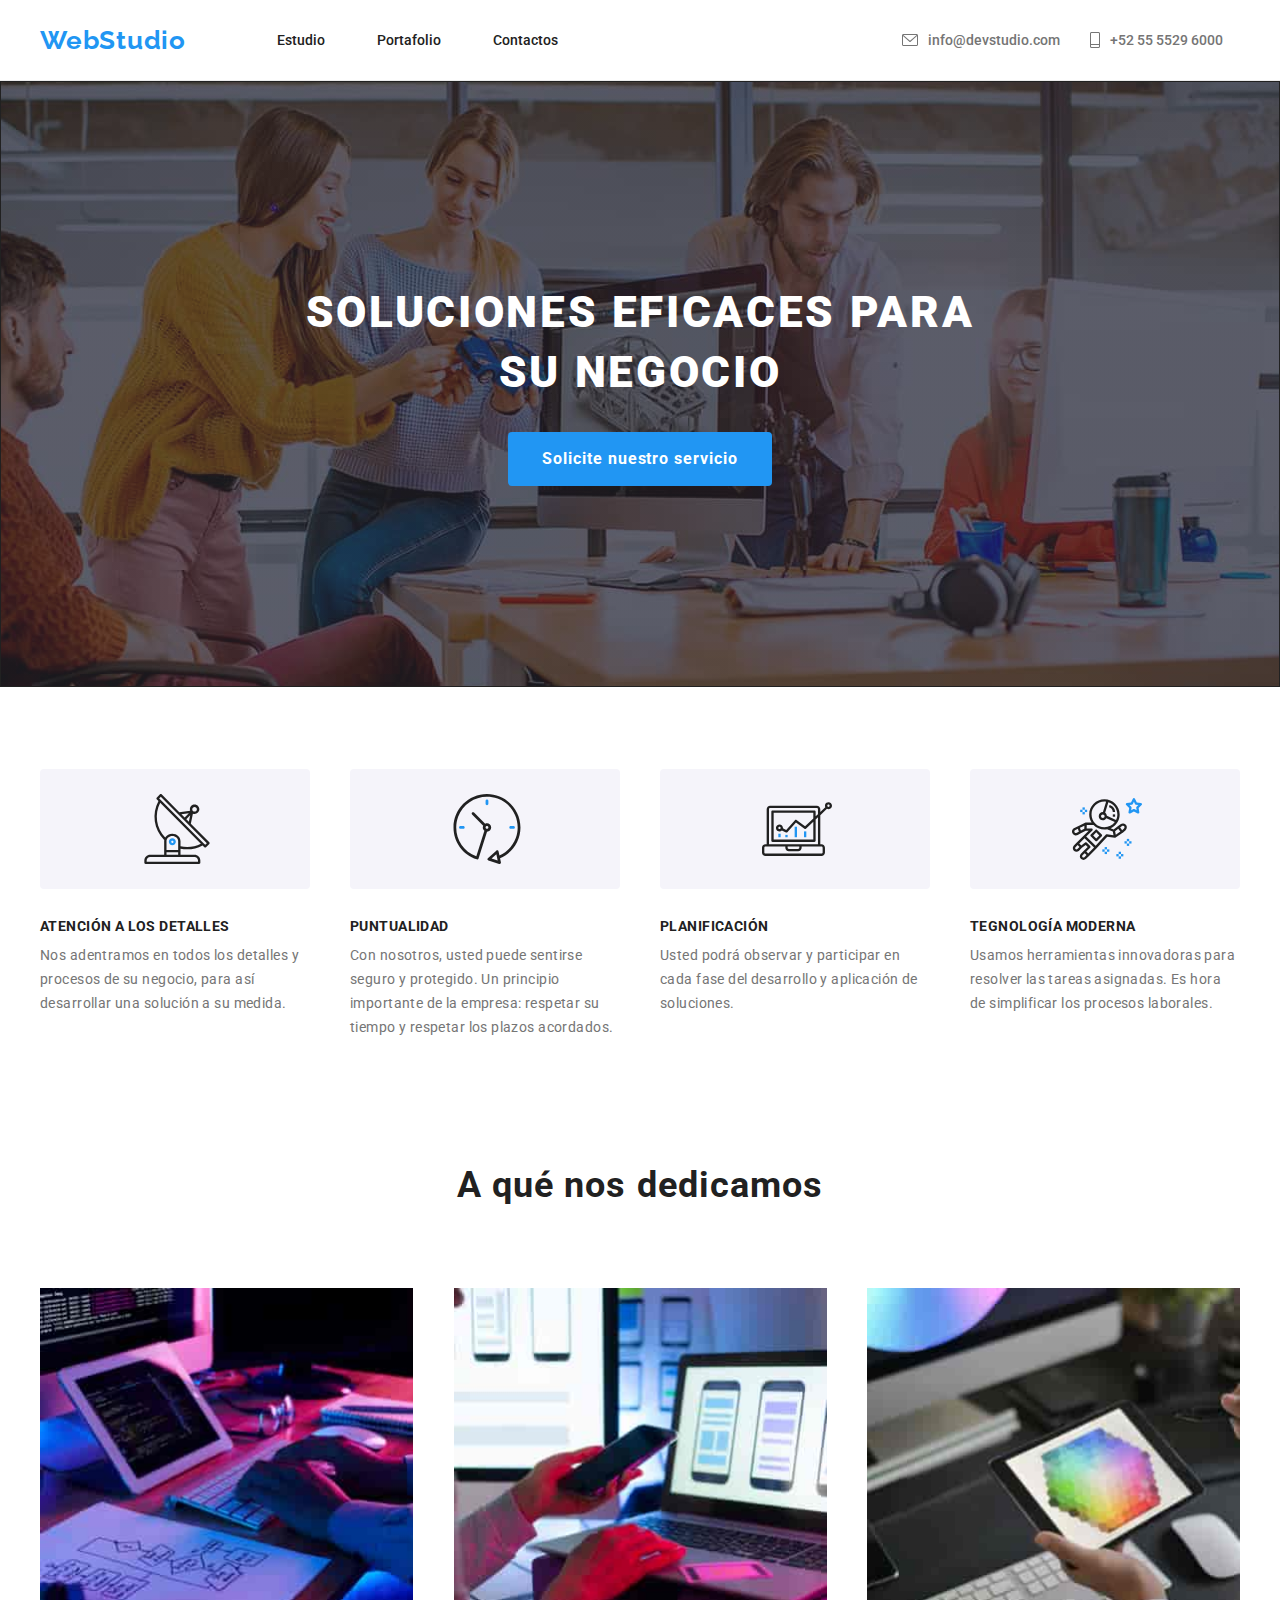
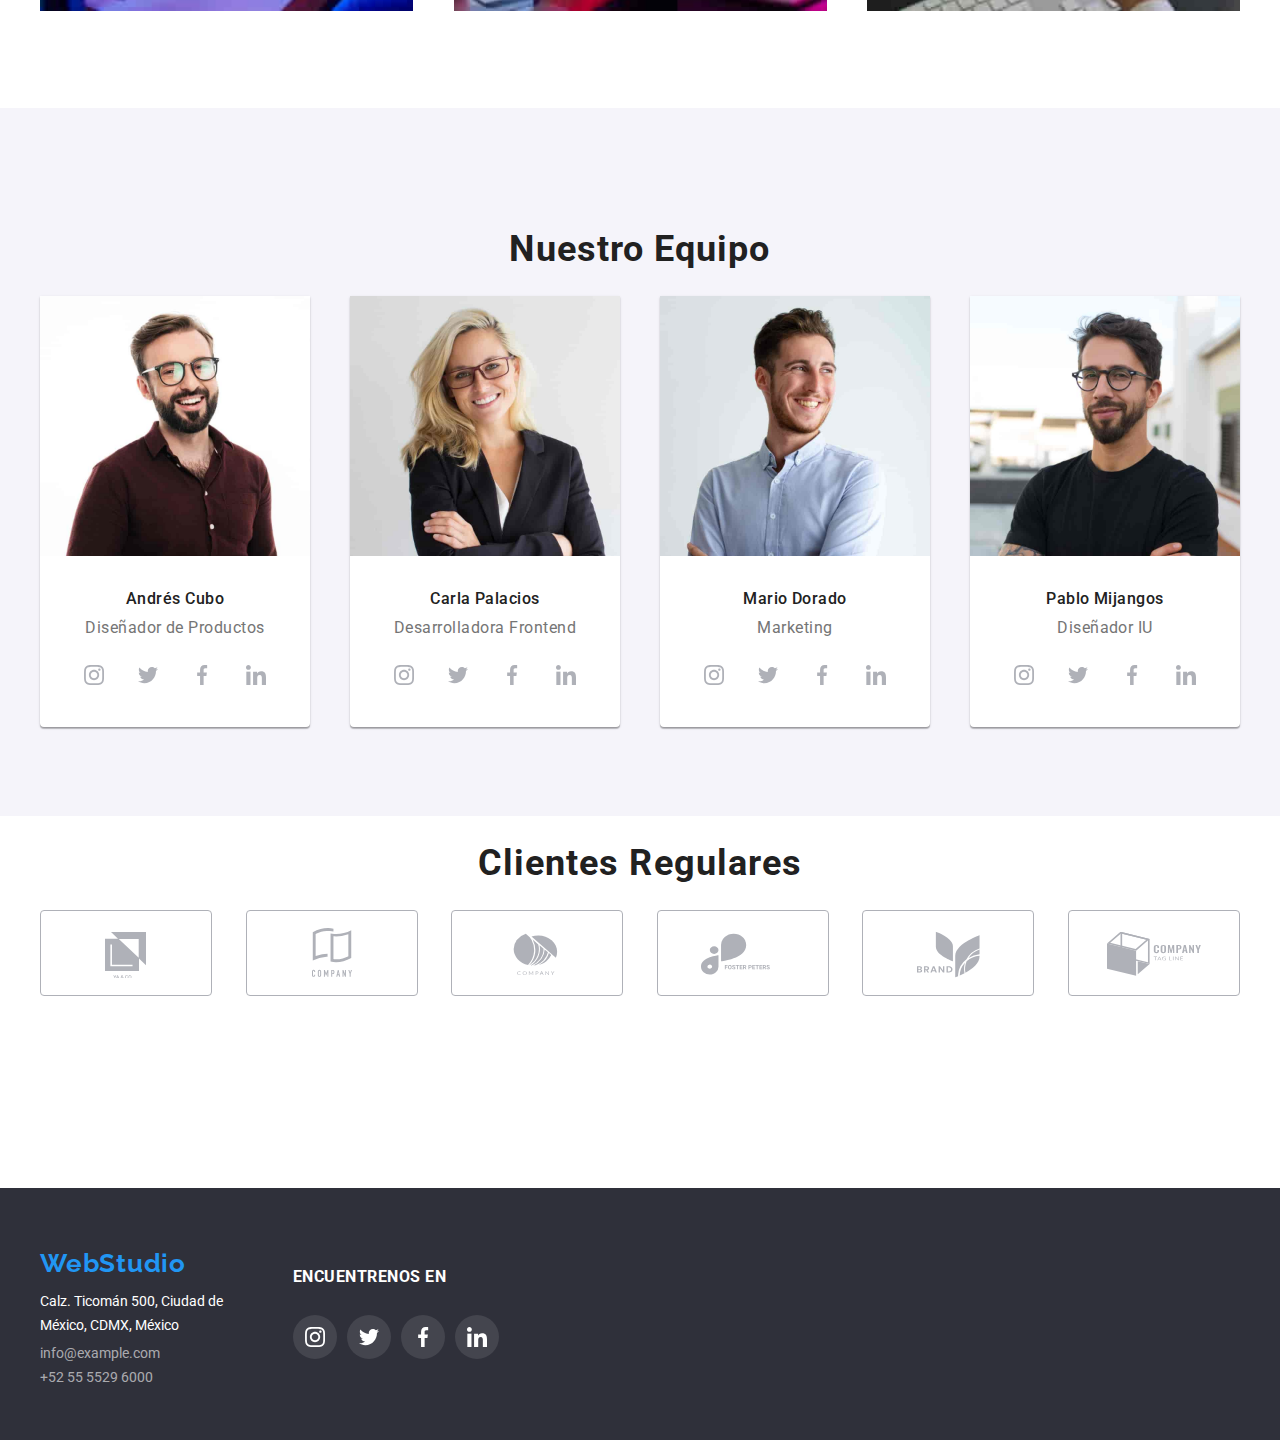
==== index.html @ 4417fdac "Homework 4 copied" ====
<!DOCTYPE html>
<html lang="en">
  <head>
    <meta charset="UTF-8" />
    <meta http-equiv="X-UA-Compatible" content="IE=edge" />
    <meta name="viewport" content="width=device-width, initial-scale=1.0" />
    <title>WebStudio</title>
    <link rel="stylesheet" href="css/modern-normalize.css" />
    <link rel="stylesheet" href="css/styles.css" />
    <link rel="preconnect" href="https://fonts.googleapis.com" />
    <link rel="preconnect" href="https://fonts.gstatic.com" crossorigin />
    <link
      href="https://fonts.googleapis.com/css2?family=Raleway:wght@700&family=Roboto:wght@100;400;500;700;900&display=swap"
      rel="stylesheet"
    />
  </head>
  <body>
    <header>
      <section class="header-menu container">
        <a class="logo top" href="index.html">WebStudio</a>
        <nav>
          <ul class="header-links">
            <li class="header-element">
              <a class="header-link" href="#estudio">Estudio</a>
            </li>
            <li class="header-element">
              <a class="header-link" href="portfolio.html">Portafolio</a>
            </li>
            <li class="header-element">
              <a class="header-link" href="#contacto">Contactos</a>
            </li>
          </ul>
        </nav>
        <ul class="contact-information">
          <li class="header-contact">
            <a class="link-contact" href="mailto:info@devstudio.com"
              ><svg
                xmlns="http://www.w3.org/2000/svg"
                width="16"
                height="12"
                fill="none"
              >
                <path
                  fill="#757575"
                  d="M14.5 0h-13C.67 0 0 .67 0 1.5v9c0 .83.67 1.5 1.5 1.5h13c.83 0 1.5-.67 1.5-1.5v-9c0-.83-.67-1.5-1.5-1.5Zm0 1a.5.5 0 0 1 .2.04L8 6.84l-6.7-5.8A.5.5 0 0 1 1.5 1h13Zm0 10h-13a.5.5 0 0 1-.5-.5V2.1l6.67 5.78a.5.5 0 0 0 .66 0L15 2.1v8.4a.5.5 0 0 1-.5.5Z"
                />
              </svg>
              info@devstudio.com</a
            >
          </li>
          <li class="header-contact">
            <a class="link-contact" href="tel:+525555296000">
              <svg
                width="10"
                height="16"
                viewBox="0 0 10 16"
                fill="none"
                xmlns="http://www.w3.org/2000/svg"
              >
                <path
                  d="M8.5 0H1.5C0.672848 0 0 0.672848 0 1.5V14.5C0 15.3272 0.672848 16 1.5 16H8.5C9.32715 16 10 15.3272 10 14.5V1.5C10 0.672848 9.32715 0 8.5 0ZM1.5 1H8.5C8.77588 1 9 1.22412 9 1.5V12H1V1.5C1 1.22412 1.22412 1 1.5 1ZM8.5 15H1.5C1.22412 15 1 14.7759 1 14.5V13H9V14.5C9 14.7759 8.77588 15 8.5 15Z"
                  fill="#757575"
                />
              </svg>
              +52 55 5529 6000
            </a>
          </li>
        </ul>
      </section>
    </header>

    <main>
      <section class="title" id="estudio">
        <h1 class="title-text">SOLUCIONES EFICACES PARA SU NEGOCIO</h1>
        <button type="button" class="title-button">
          Solicite nuestro servicio
        </button>
      </section>
      <section class="container">
        <section class="attribute-table">
          <ul>
            <li class="table-icon">
              <svg>
                <use href="./images/icons/icons.svg#antenna"></use>
              </svg>
            </li>
            <li class="attribute">ATENCIÓN A LOS DETALLES</li>
            <li class="description">
              Nos adentramos en todos los detalles y procesos de su negocio,
              para así desarrollar una solución a su medida.
            </li>
          </ul>
          <ul>
            <li class="table-icon">
              <svg>
                <use href="./images/icons/icons.svg#clock"></use>
              </svg>
            </li>
            <li class="attribute">PUNTUALIDAD</li>
            <li class="description">
              Con nosotros, usted puede sentirse seguro y protegido. Un
              principio importante de la empresa: respetar su tiempo y respetar
              los plazos acordados.
            </li>
          </ul>
          <ul>
            <li class="table-icon">
              <svg>
                <use href="./images/icons/icons.svg#diagram"></use>
              </svg>
            </li>
            <li class="attribute">PLANIFICACIÓN</li>
            <li class="description">
              Usted podrá observar y participar en cada fase del desarrollo y
              aplicación de soluciones.
            </li>
          </ul>
          <ul>
            <li class="table-icon">
              <svg>
                <use href="./images/icons/icons.svg#astronaut"></use>
              </svg>
            </li>
            <li class="attribute">TEGNOLOGÍA MODERNA</li>
            <li class="description">
              Usamos herramientas innovadoras para resolver las tareas
              asignadas. Es hora de simplificar los procesos laborales.
            </li>
          </ul>
        </section>
        <section>
          <h2>A qué nos dedicamos</h2>
          <ul class="product-images">
            <li class="product-image">
              <img
                src="images/typing.jpg"
                alt="Alguien planificando en su oficina"
                width="373"
                height="323"
              />
            </li>
            <li class="product-image">
              <img
                src="images/phone.jpg"
                alt="Alguien usando el telefono y una laptop"
                width="373"
                height="323"
              />
            </li>
            <li class="product-image">
              <img
                src="images/tablet.jpg"
                alt="Alguien diseñando en una tablet"
                width="373"
                height="323"
              />
            </li>
          </ul>
        </section>
      </section>
      <section class="section cartas">
        <section class="container">
          <h2>Nuestro Equipo</h2>
          <div class="cards">
            <ul class="card">
              <li>
                <img
                  src="images/man1.jpg"
                  alt="Hombre con barba poblada, camisa vinotinto y gafas, sonriendo"
                  width="270"
                  height="260"
                />
              </li>
              <li>
                <dl>
                  <dt class="name">Andrés Cubo</dt>
                  <dd class="task">Diseñador de Productos</dd>
                </dl>
              </li>
              <li>
                <ul class="icons-card">
                  <li class="icon-card">
                    <svg
                      xmlns="http://www.w3.org/2000/svg"
                      width="44px"
                      height="44px"
                    >
                      <use href="./images/icons/icons.svg#instagram"></use>
                    </svg>
                  </li>
                  <li class="icon-card">
                    <svg
                      xmlns="http://www.w3.org/2000/svg"
                      width="44px"
                      height="44px"
                    >
                      <use href="./images/icons/icons.svg#twitter"></use>
                    </svg>
                  </li>
                  <li class="icon-card">
                    <svg
                      xmlns="http://www.w3.org/2000/svg"
                      width="44px"
                      height="44px"
                    >
                      <use href="./images/icons/icons.svg#facebook"></use>
                    </svg>
                  </li>
                  <li class="icon-card">
                    <svg
                      xmlns="http://www.w3.org/2000/svg"
                      width="44px"
                      height="44px"
                    >
                      <use href="./images/icons/icons.svg#linkedin"></use>
                    </svg>
                  </li>
                </ul>
              </li>
            </ul>

            <ul class="card">
              <li>
                <img
                  src="images/woman.jpg"
                  alt="Mujer rubia con ropa elegante y gafas, sonriendo"
                  width="270"
                  height="260"
                />
              </li>
              <li>
                <dl>
                  <dt class="name">Carla Palacios</dt>
                  <dd class="task">Desarrolladora Frontend</dd>
                </dl>
              </li>
              <li>
                <ul class="icons-card">
                  <li class="icon-card">
                    <svg
                      xmlns="http://www.w3.org/2000/svg"
                      width="44px"
                      height="44px"
                    >
                      <use href="./images/icons/icons.svg#instagram"></use>
                    </svg>
                  </li>
                  <li class="icon-card">
                    <svg
                      xmlns="http://www.w3.org/2000/svg"
                      width="44px"
                      height="44px"
                    >
                      <use href="./images/icons/icons.svg#twitter"></use>
                    </svg>
                  </li>
                  <li class="icon-card">
                    <svg
                      xmlns="http://www.w3.org/2000/svg"
                      width="44px"
                      height="44px"
                    >
                      <use href="./images/icons/icons.svg#facebook"></use>
                    </svg>
                  </li>
                  <li class="icon-card">
                    <svg
                      xmlns="http://www.w3.org/2000/svg"
                      width="44px"
                      height="44px"
                    >
                      <use href="./images/icons/icons.svg#linkedin"></use>
                    </svg>
                  </li>
                </ul>
              </li>
            </ul>

            <ul class="card">
              <li>
                <img
                  src="images/man2.jpg"
                  alt="Hombre delgado con camisa azul claro, sonriendo"
                  width="270"
                  height="260"
                />
              </li>
              <li>
                <dl>
                  <dt class="name">Mario Dorado</dt>
                  <dd class="task">Marketing</dd>
                </dl>
              </li>
              <li>
                <ul class="icons-card">
                  <li class="icon-card">
                    <svg
                      xmlns="http://www.w3.org/2000/svg"
                      width="44px"
                      height="44px"
                    >
                      <use href="./images/icons/icons.svg#instagram"></use>
                    </svg>
                  </li>
                  <li class="icon-card">
                    <svg
                      xmlns="http://www.w3.org/2000/svg"
                      width="44px"
                      height="44px"
                    >
                      <use href="./images/icons/icons.svg#twitter"></use>
                    </svg>
                  </li>
                  <li class="icon-card">
                    <svg
                      xmlns="http://www.w3.org/2000/svg"
                      width="44px"
                      height="44px"
                    >
                      <use href="./images/icons/icons.svg#facebook"></use>
                    </svg>
                  </li>
                  <li class="icon-card">
                    <svg
                      xmlns="http://www.w3.org/2000/svg"
                      width="44px"
                      height="44px"
                    >
                      <use href="./images/icons/icons.svg#linkedin"></use>
                    </svg>
                  </li>
                </ul>
              </li>
            </ul>

            <ul class="card">
              <li>
                <img
                  src="images/man3.jpg"
                  alt="Hombre con barba, camiseta negra y gafas, sonriendo"
                  width="270"
                  height="260"
                />
              </li>
              <li>
                <dl>
                  <dt class="name">Pablo Mijangos</dt>
                  <dd class="task">Diseñador IU</dd>
                </dl>
              </li>
              <li>
                <ul class="icons-card">
                  <li class="icon-card">
                    <svg
                      xmlns="http://www.w3.org/2000/svg"
                      width="44px"
                      height="44px"
                    >
                      <use href="./images/icons/icons.svg#instagram"></use>
                    </svg>
                  </li>
                  <li class="icon-card">
                    <svg
                      xmlns="http://www.w3.org/2000/svg"
                      width="44px"
                      height="44px"
                    >
                      <use href="./images/icons/icons.svg#twitter"></use>
                    </svg>
                  </li>
                  <li class="icon-card">
                    <svg
                      xmlns="http://www.w3.org/2000/svg"
                      width="44px"
                      height="44px"
                    >
                      <use href="./images/icons/icons.svg#facebook"></use>
                    </svg>
                  </li>
                  <li class="icon-card">
                    <svg
                      xmlns="http://www.w3.org/2000/svg"
                      width="44px"
                      height="44px"
                    >
                      <use href="./images/icons/icons.svg#linkedin"></use>
                    </svg>
                  </li>
                </ul>
              </li>
            </ul>
          </div>
        </section>
      </section>
      <!-- _______ ________ CLIENTES REGULARES _______ ________ -->
      <section class="container clients-section">
        <h2>Clientes Regulares</h2>
        <ul class="clients">
          <li class="client">
            <svg
              xmlns="http://www.w3.org/2000/svg"
              width="106"
              height="53"
              fill="none"
            >
              <g clip-path="url(#a)">
                <path
                  fill="#AFB1B8"
                  fill-rule="evenodd"
                  d="m38 7.09 7 6.63H32V45.9h34V33.6l7 6.62V7.1H38Zm27.7 25.73L45.81 14H65.7v18.82Zm-6.18 8.37H37.38V19.54h1.57v20.19h20.57v1.46Zm-16.91 9-.82 1.68-.82-1.68h-.68l1.2 2.24v1.31h.61v-1.3l1.2-2.25h-.7Zm1.03 3.55.28-.83h1.38l.3.83h.64l-1.35-3.55h-.55l-1.35 3.55h.65Zm.97-2.8.52 1.48H44.1l.51-1.48Zm3.26 1.39a.8.8 0 0 0-.13.45c0 .3.1.54.31.73.21.19.5.28.85.28s.65-.1.9-.29l.2.24h.7l-.53-.62c.2-.28.3-.64.3-1.07h-.5c0 .24-.06.45-.16.65l-.68-.81.24-.18c.17-.12.3-.25.37-.37a.79.79 0 0 0-.14-.97.9.9 0 0 0-.63-.23.94.94 0 0 0-.69.24.87.87 0 0 0-.25.66c0 .11.03.23.08.35.05.13.15.27.29.45a2.1 2.1 0 0 0-.53.49Zm1.6.79a.9.9 0 0 1-.56.2.58.58 0 0 1-.42-.16.53.53 0 0 1-.16-.4c0-.19.1-.36.3-.5l.07-.06.77.92Zm-.63-1.58c-.17-.2-.25-.38-.25-.51 0-.12.03-.22.1-.3a.35.35 0 0 1 .27-.12c.11 0 .2.04.27.1.07.07.1.15.1.24 0 .14-.05.25-.15.34l-.07.07-.27.18Zm5.78 1.93c.25-.21.39-.5.42-.89h-.61c-.03.26-.11.44-.23.55-.13.1-.3.16-.55.16a.69.69 0 0 1-.6-.3c-.14-.2-.21-.5-.21-.88v-.31c0-.38.07-.67.22-.87.14-.2.35-.3.62-.3.23 0 .4.06.52.18.12.11.2.3.23.55h.61a1.34 1.34 0 0 0-.41-.9 1.37 1.37 0 0 0-.95-.32c-.3 0-.55.07-.77.2-.22.14-.4.34-.51.6-.12.25-.18.55-.18.88v.33c0 .33.06.62.18.87.12.24.28.43.5.57.22.13.47.2.75.2.4 0 .73-.1.97-.32Zm3.63-.5c.12-.26.18-.57.18-.91v-.2c0-.35-.06-.65-.18-.91a1.36 1.36 0 0 0-1.3-.81c-.28 0-.54.07-.76.21-.22.14-.4.34-.52.6-.12.27-.19.58-.19.93v.2c0 .34.07.64.19.9s.3.46.52.6c.23.14.49.21.77.21.3 0 .55-.07.78-.21.22-.14.4-.34.51-.6Zm-.66-2c.15.2.23.5.23.9v.19c0 .4-.08.7-.23.9a.72.72 0 0 1-.63.32.74.74 0 0 1-.63-.32 1.55 1.55 0 0 1-.23-.9v-.2c0-.4.08-.69.23-.9a.73.73 0 0 1 .63-.31c.27 0 .48.1.63.31Z"
                  clip-rule="evenodd"
                />
              </g>
              <defs>
                <clipPath id="a">
                  <path fill="#fff" d="M0 .09h106v52.83H0z" />
                </clipPath>
              </defs>
            </svg>
          </li>

          <li class="client">
            <svg
              xmlns="http://www.w3.org/2000/svg"
              width="106"
              height="53"
              fill="none"
            >
              <g fill="#AFB1B8" clip-path="url(#a)">
                <path
                  fill-rule="evenodd"
                  d="M50.11 6.02h-.13L49.35 6h-.46a23.94 23.94 0 0 0-1.3.03c-3.64.2-7.2 1.12-10.51 2.68l-.43.21v22.14l1.01-.34a34.33 34.33 0 0 1 10.9-1.91v2.9l-1.06.04h-.08a32.36 32.36 0 0 0-13.65 3.85V7.2a29.73 29.73 0 0 1 7.79-3.17 29.8 29.8 0 0 1 7.33-.94h.43a21.09 21.09 0 0 1 5.13.65V6.6a22.62 22.62 0 0 0-3.54-.53h-.07c-.25-.03-.5-.05-.73-.05Zm5.04 2.93a31.47 31.47 0 0 0 9.67-.92 31.78 31.78 0 0 0 7.42-2.9v27.9a29.81 29.81 0 0 1-7.79 3.16c-2.4.62-4.86.94-7.33.95a22.4 22.4 0 0 1-5.57-.66V8.41a22.96 22.96 0 0 0 3.6.54Zm14.2.21-1.01.35a34.27 34.27 0 0 1-13.07 1.86l-.82-.05V34.1l.7.05c.64.06 1.3.09 1.97.09 2.23-.01 4.46-.3 6.62-.86a27.76 27.76 0 0 0 5.17-1.86l.44-.2V9.15Z"
                  clip-rule="evenodd"
                />
                <path
                  d="M35.74 45.3a1.5 1.5 0 0 0-1.13-.46c-.22 0-.44.04-.65.13a1.46 1.46 0 0 0-.83.84c-.08.2-.12.41-.12.63v3.79c0 .27.04.53.15.78.1.2.22.37.38.5.15.13.33.23.52.28.19.05.38.07.57.08a1.6 1.6 0 0 0 1.57-1.6v-.43h-1v.34c.01.12 0 .23-.05.34a.6.6 0 0 1-.14.21.7.7 0 0 1-.41.14.5.5 0 0 1-.47-.2.9.9 0 0 1-.14-.5v-3.54c0-.2.04-.4.13-.57a.5.5 0 0 1 .48-.23.53.53 0 0 1 .44.22.8.8 0 0 1 .17.5v.33h.98v-.38a1.8 1.8 0 0 0-.45-1.2ZM41.63 45.26a1.77 1.77 0 0 0-1.72-.31c-.2.06-.37.17-.52.3-.17.15-.3.34-.39.54-.1.23-.15.48-.14.73v3.64c-.01.26.04.51.14.75.09.2.22.37.39.5.15.15.32.25.52.33a1.74 1.74 0 0 0 1.18 0 1.55 1.55 0 0 0 1.05-1.57v-3.65a1.64 1.64 0 0 0-.52-1.27Zm-.46 4.9a.66.66 0 0 1-.2.53.73.73 0 0 1-.93 0 .65.65 0 0 1-.2-.53v-3.64a.65.65 0 0 1 .2-.52.73.73 0 0 1 .93 0 .65.65 0 0 1 .2.52v3.64ZM49.37 51.79v-6.9h-.96l-1.25 3.65h-.02l-1.26-3.64h-.94v6.89h.98v-4.2h.02l.96 2.97h.5l.97-2.96h.01v4.19h.99ZM54.96 45.38c-.15-.17-.34-.3-.56-.38a2.18 2.18 0 0 0-.71-.1h-1.46v6.89h.98v-2.7h.5c.31.02.61-.04.89-.18a1.65 1.65 0 0 0 .76-1.13 4.9 4.9 0 0 0-.04-1.77 1.47 1.47 0 0 0-.36-.63Zm-.5 2.1c-.01.13-.04.25-.1.36-.06.1-.14.19-.25.24a1 1 0 0 1-.46.09h-.45v-2.34h.5c.16-.01.3.02.45.08.1.06.18.15.23.26a1 1 0 0 1 .08.38V47.48ZM59.6 44.9h-.8l-1.51 6.89h.98l.29-1.48h1.33l.3 1.48h.97l-1.55-6.9Zm-.9 4.47.49-2.5h.01l.48 2.5h-.98ZM65.95 49.05h-.02l-1.48-4.15h-.94v6.89h.98v-4.15h.02L66 51.8h.92v-6.9h-.98v4.16ZM71.95 44.9l-.8 2.74h-.01l-.8-2.74h-1.03l1.35 3.97v2.92h.98v-2.92l1.35-3.97h-1.04Z"
                />
              </g>
              <defs>
                <clipPath id="a">
                  <path fill="#fff" d="M0 .09h106v52.83H0z" />
                </clipPath>
              </defs>
            </svg>
          </li>
          <li class="client">
            <svg
              xmlns="http://www.w3.org/2000/svg"
              width="106"
              height="53"
              fill="none"
            >
              <path
                fill="#AFB1B8"
                d="M36.4 49.19a.13.13 0 0 1 .1.03l.2.21c-.16.17-.37.3-.6.4-.28.1-.58.14-.87.14-.28 0-.56-.04-.82-.13a1.67 1.67 0 0 1-1.01-.95 1.93 1.93 0 0 1 0-1.5c.1-.2.24-.4.43-.57.18-.16.4-.3.65-.38a2.57 2.57 0 0 1 1.63 0c.21.07.41.19.58.32l-.18.23a.18.18 0 0 1-.05.04.12.12 0 0 1-.07.01.18.18 0 0 1-.08-.02l-.1-.06-.13-.07a1.56 1.56 0 0 0-.76-.16c-.2 0-.41.03-.6.1a1.29 1.29 0 0 0-.78.73 1.5 1.5 0 0 0-.12.58c0 .2.04.4.11.6a1.24 1.24 0 0 0 .76.72c.18.06.37.1.56.1l.33-.03a1.32 1.32 0 0 0 .72-.3.17.17 0 0 1 .1-.04ZM42.7 48.14c0 .25-.04.5-.14.74-.1.21-.23.4-.41.57-.19.16-.4.3-.65.38-.53.17-1.12.17-1.66 0a1.91 1.91 0 0 1-.64-.38 1.68 1.68 0 0 1-.41-.58c-.2-.48-.2-1 0-1.48.1-.21.23-.4.41-.58.19-.15.4-.28.64-.36a2.61 2.61 0 0 1 1.66 0c.24.09.46.22.65.38a1.7 1.7 0 0 1 .55 1.31Zm-.57 0c0-.2-.03-.4-.1-.6a1.22 1.22 0 0 0-.75-.71 1.92 1.92 0 0 0-1.2 0 1.3 1.3 0 0 0-.47.28 1.2 1.2 0 0 0-.3.44c-.13.38-.13.8 0 1.18a1.2 1.2 0 0 0 .76.72c.39.13.82.13 1.2 0 .18-.06.34-.15.47-.27.13-.13.23-.28.29-.45.07-.19.1-.39.1-.59ZM47 48.76l.06.13.06-.13.07-.13 1.4-2.2c.02-.04.05-.06.07-.07a.38.38 0 0 1 .12-.01h.41v3.58h-.49V47.06l-1.4 2.23a.2.2 0 0 1-.08.09.24.24 0 0 1-.12.03h-.08a.24.24 0 0 1-.12-.03.2.2 0 0 1-.08-.09l-1.44-2.24v2.87h-.48v-3.57h.42l.11.01.08.07 1.42 2.2.07.13ZM52.24 48.58v1.34h-.54v-3.57h1.21c.23 0 .46.02.68.08.18.04.34.12.48.22.12.1.22.22.28.35.06.15.1.3.09.46a1 1 0 0 1-.4.81c-.14.11-.3.2-.48.24a2.3 2.3 0 0 1-.66.08h-.66Zm0-.38h.66c.15 0 .29-.02.43-.05a.92.92 0 0 0 .3-.16.69.69 0 0 0 .25-.54.6.6 0 0 0-.05-.29.69.69 0 0 0-.2-.24c-.2-.14-.46-.21-.73-.2h-.66v1.48ZM59.57 49.93h-.43a.2.2 0 0 1-.12-.03.22.22 0 0 1-.07-.09l-.37-.86h-1.86l-.39.86a.2.2 0 0 1-.2.12h-.42l1.64-3.58h.57l1.65 3.58Zm-2.7-1.33h1.54l-.65-1.46c-.05-.1-.09-.22-.12-.33l-.06.18-.06.16-.65 1.45ZM61.93 46.37c.03.01.06.03.08.06l2.39 2.7v-2.78h.48v3.58h-.27c-.04 0-.08 0-.11-.02a.3.3 0 0 1-.09-.07l-2.38-2.7v2.79h-.49v-3.58h.3c.02 0 .06 0 .09.02ZM68.9 48.5v1.43h-.54V48.5l-1.51-2.16h.49a.2.2 0 0 1 .12.03l.07.08.94 1.4a2.15 2.15 0 0 1 .17.3l.07-.14.1-.17.92-1.4a.38.38 0 0 1 .07-.07.18.18 0 0 1 .12-.04h.5l-1.52 2.17ZM46.73 40.34l.72.07a19.95 19.95 0 0 0 8.95-6.73 16.11 16.11 0 0 0 3.18-9.9l-4.06-3.53c.83 3.73.44 7.59-1.11 11.13a20.96 20.96 0 0 1-7.68 8.96Z"
              />
              <path
                fill="#AFB1B8"
                d="m45.28 40.18.11.02c3.7-2.3 6.53-5.52 8.1-9.23a17.33 17.33 0 0 0 .76-11.59l-5.78-5.02a21.53 21.53 0 0 1 2.71 13.31 22.68 22.68 0 0 1-5.9 12.5ZM64.87 27.91a18.04 18.04 0 0 1-6.8 9.9c-1 .75-2.08 1.43-3.22 2 2.79-.7 5.36-1.97 7.5-3.68a16.65 16.65 0 0 0 4.86-6.18l-2.34-2.04Z"
              />
              <path
                fill="#AFB1B8"
                d="m63.95 27.35-3.34-2.9a16.76 16.76 0 0 1-3.13 9.35 20.38 20.38 0 0 1-8.16 6.67h.02c.75 0 1.5-.04 2.24-.12a20.61 20.61 0 0 0 8.07-5.15 16.95 16.95 0 0 0 4.3-7.85ZM45.77 12.25l-3.98-3.46A18.75 18.75 0 0 0 33 14.8a15 15 0 0 0-3.33 9.27 15.14 15.14 0 0 0 4.03 10.1 19.39 19.39 0 0 0 10.31 5.81 21.84 21.84 0 0 0 6.1-13.62 21.22 21.22 0 0 0-4.35-14.12ZM73.14 26.81c-.01-4.34-2-8.5-5.54-11.57a20.45 20.45 0 0 0-13.32-4.81c-2.31 0-4.6.36-6.76 1.09l24.36 21.16a14.35 14.35 0 0 0 1.26-5.87Z"
              />
            </svg>
          </li>
          <li class="client">
            <svg
              xmlns="http://www.w3.org/2000/svg"
              width="106"
              height="53"
              fill="none"
            >
              <path
                fill="#AFB1B8"
                d="M24.15 21.19c-2.4 0-4.35 1.73-4.35 3.86s1.95 3.86 4.34 3.86c2.4 0 4.35-1.73 4.35-3.86s-1.95-3.86-4.34-3.86ZM56.2 19.96c-.01-2.96-1.34-5.8-3.7-7.9a13.43 13.43 0 0 0-8.87-3.27c-3.33 0-6.53 1.18-8.88 3.27a10.6 10.6 0 0 0-3.7 7.9v16.32S56.2 33.79 56.2 19.96ZM11 41.64c0 2.06.93 4.03 2.57 5.49a9.35 9.35 0 0 0 6.17 2.28c2.32 0 4.54-.83 6.18-2.28a7.38 7.38 0 0 0 2.57-5.5V30.29S11 32.01 11 41.64Zm8.74 2.03c-.45 0-.9-.12-1.27-.34a2.1 2.1 0 0 1-.84-.91 1.83 1.83 0 0 1-.13-1.18c.09-.4.3-.76.63-1.04a2.4 2.4 0 0 1 1.17-.56c.44-.08.9-.04 1.32.12.42.15.78.41 1.03.75a1.88 1.88 0 0 1-.28 2.57 2.54 2.54 0 0 1-1.62.6ZM35.73 40.03v4.26h-.88v-4.26h.88Zm1.7 1.82v.69h-1.94v-.69h1.94Zm.2-1.82v.69H35.5v-.7h2.14Zm4.02 2.03v.2c0 .33-.05.62-.13.88-.1.25-.22.47-.38.66-.16.18-.35.31-.57.4-.22.1-.47.15-.74.15a1.65 1.65 0 0 1-1.31-.56c-.16-.18-.28-.4-.37-.65a2.7 2.7 0 0 1-.13-.88v-.2c0-.32.04-.62.13-.87.09-.26.2-.48.37-.66.16-.18.35-.32.57-.42.23-.1.47-.14.74-.14s.51.05.73.14c.23.1.42.24.58.42.16.18.29.4.37.66.1.25.14.55.14.87Zm-.89.2v-.2c0-.23-.02-.43-.06-.6a1.3 1.3 0 0 0-.18-.44.78.78 0 0 0-.7-.35.8.8 0 0 0-.69.35c-.06.12-.12.27-.17.44a2.6 2.6 0 0 0-.06.6v.2c0 .23.02.43.06.6.05.17.1.32.19.44.08.12.17.2.29.26.11.06.25.1.4.1.14 0 .27-.03.39-.1a.79.79 0 0 0 .29-.26c.08-.12.14-.27.18-.44.04-.17.06-.37.06-.6Zm3.74.92a.56.56 0 0 0-.03-.2.39.39 0 0 0-.13-.18c-.06-.05-.14-.1-.25-.15l-.43-.16c-.19-.06-.37-.13-.55-.21a2.26 2.26 0 0 1-.45-.27c-.13-.11-.24-.23-.31-.37a1 1 0 0 1-.12-.48 1 1 0 0 1 .12-.49c.08-.14.19-.27.33-.37.14-.1.3-.19.5-.25a2.25 2.25 0 0 1 1.46.09c.23.11.41.27.54.47.13.2.2.42.2.67h-.88a.66.66 0 0 0-.07-.33.54.54 0 0 0-.24-.22.84.84 0 0 0-.4-.08.9.9 0 0 0-.37.07.5.5 0 0 0-.23.18.45.45 0 0 0-.08.26c0 .07.02.14.06.2.03.05.09.1.16.16a3.83 3.83 0 0 0 .63.28c.23.07.44.14.61.23.18.09.33.19.45.3a1.1 1.1 0 0 1 .36.84c0 .19-.04.35-.1.5-.08.15-.18.27-.32.37-.14.1-.3.18-.5.23a2.37 2.37 0 0 1-1.81-.25 1.25 1.25 0 0 1-.55-1.06h.88c0 .13.02.24.07.33.04.1.1.17.17.23.07.05.16.1.27.12.1.03.22.04.34.04.16 0 .28-.02.38-.07a.46.46 0 0 0 .3-.43Zm3.39-3.15v4.26H47v-4.26h.88Zm1.3 0v.69h-3.47v-.7h3.48Zm3.37 3.58v.68H50.3v-.68h2.27Zm-1.98-3.58v4.26h-.88v-4.26h.88Zm1.69 1.74v.66h-1.98v-.66h1.98Zm.29-1.74v.69h-2.27v-.7h2.27Zm.51 0h1.6c.32 0 .6.05.84.14.23.1.41.25.54.44.13.19.2.43.2.7 0 .23-.05.43-.13.6-.07.16-.18.3-.32.4-.14.1-.3.2-.5.26l-.27.14h-1.38v-.68h1.02a.8.8 0 0 0 .38-.08c.1-.06.18-.13.23-.23a.7.7 0 0 0 .08-.34.77.77 0 0 0-.07-.36.51.51 0 0 0-.24-.22.85.85 0 0 0-.39-.08h-.7v3.57h-.89v-4.26Zm2.39 4.26-.97-1.9h.92l.99 1.86v.04h-.94Zm4.61-1.52H59v-.68h1.08a.9.9 0 0 0 .41-.08c.1-.06.19-.14.23-.24.05-.1.08-.21.08-.34a.86.86 0 0 0-.08-.35.6.6 0 0 0-.23-.26.76.76 0 0 0-.4-.1h-.79v3.57h-.88v-4.26h1.66c.34 0 .62.06.86.18a1.3 1.3 0 0 1 .74 1.22c0 .27-.06.51-.19.71-.12.2-.3.36-.55.47-.24.1-.52.16-.86.16Zm5.07.84v.68h-2.27v-.68h2.27Zm-1.98-3.58v4.26h-.88v-4.26h.88Zm1.69 1.74v.66h-1.98v-.66h1.98Zm.29-1.74v.69h-2.27v-.7h2.27Zm2.48 0v4.26h-.88v-4.26h.88Zm1.31 0v.69h-3.48v-.7h3.48Zm3.37 3.58v.68h-2.27v-.68h2.27Zm-1.99-3.58v4.26h-.88v-4.26h.88ZM72 41.77v.66h-1.97v-.66H72Zm.3-1.74v.69h-2.27v-.7h2.26Zm.5 0h1.6c.33 0 .6.05.84.14.24.1.42.25.54.44.13.19.2.43.2.7 0 .23-.04.43-.12.6-.08.16-.19.3-.33.4-.14.1-.3.2-.49.26l-.27.14h-1.39v-.68h1.03a.8.8 0 0 0 .38-.08c.1-.06.18-.13.23-.23a.7.7 0 0 0 .08-.34.77.77 0 0 0-.08-.36.51.51 0 0 0-.23-.22.86.86 0 0 0-.4-.08h-.7v3.57h-.88v-4.26Zm2.4 4.26-.98-1.9h.93l.98 1.86v.04h-.94Zm3.67-1.11a.56.56 0 0 0-.03-.2.39.39 0 0 0-.13-.18c-.06-.05-.14-.1-.25-.15l-.43-.16c-.19-.06-.37-.13-.55-.21a2.26 2.26 0 0 1-.45-.27c-.13-.11-.24-.23-.31-.37a1 1 0 0 1-.11-.48 1 1 0 0 1 .11-.49c.08-.14.19-.27.33-.37.14-.1.3-.19.5-.25a2.25 2.25 0 0 1 1.46.09c.23.11.41.27.54.47.13.2.2.42.2.67h-.87a.66.66 0 0 0-.08-.33.54.54 0 0 0-.24-.22.84.84 0 0 0-.39-.08.9.9 0 0 0-.38.07.5.5 0 0 0-.23.18.45.45 0 0 0-.08.26c0 .07.02.14.06.2.03.05.09.1.16.16a3.83 3.83 0 0 0 .63.28c.24.07.44.14.62.23.17.09.32.19.44.3a1.1 1.1 0 0 1 .36.84c0 .19-.03.35-.1.5-.08.15-.18.27-.32.37-.14.1-.3.18-.49.23a2.37 2.37 0 0 1-1.82-.25 1.25 1.25 0 0 1-.55-1.06h.89c0 .13.02.24.06.33.04.1.1.17.17.23.08.05.17.1.27.12.1.03.22.04.34.04.16 0 .28-.02.38-.07a.46.46 0 0 0 .3-.43Z"
              />
            </svg>
          </li>
          <li class="client">
            <svg
              xmlns="http://www.w3.org/2000/svg"
              width="106"
              height="53"
              fill="none"
            >
              <g fill="#AFB1B8" clip-path="url(#a)">
                <path
                  d="M26.76 44.82c.24.28.37.62.36.98.02.23-.03.46-.13.68-.1.2-.24.4-.43.55-.48.33-1.06.49-1.66.45H22V41.3h2.84a2.6 2.6 0 0 1 1.58.41c.18.14.33.32.42.52.1.2.14.42.13.64.02.34-.1.68-.33.95-.22.24-.52.42-.86.48.38.07.73.25.98.53Zm-3.4-.93h1.2c.28.02.56-.06.78-.2.1-.08.16-.18.2-.28.05-.1.07-.22.06-.33a.7.7 0 0 0-.05-.33.76.76 0 0 0-.2-.28 1.26 1.26 0 0 0-.8-.2h-1.2v1.62Zm2.1 2.37c.1-.08.17-.17.22-.28.05-.11.07-.23.07-.35a.72.72 0 0 0-.07-.35.79.79 0 0 0-.23-.28 1.34 1.34 0 0 0-.82-.23h-1.28v1.7h1.3c.28.02.57-.05.8-.2ZM32.57 47.48 31 45.06h-.6v2.42h-1.36V41.3h2.58a2.7 2.7 0 0 1 1.8.53 1.86 1.86 0 0 1 .2 2.56c-.33.33-.77.56-1.24.63l1.68 2.47h-1.48Zm-2.18-3.26h1.12c.77 0 1.16-.31 1.16-.94a.85.85 0 0 0-.07-.37.92.92 0 0 0-.22-.32 1.28 1.28 0 0 0-.87-.25h-1.13l.01 1.88ZM40.01 46.24H37.3l-.48 1.24h-1.43l2.5-6.12h1.54l2.48 6.12h-1.43L40 46.24Zm-.36-.94-1-2.61-.99 2.61h1.99ZM49.32 47.48h-1.35l-3.03-4.2v4.2H43.6V41.3h1.35l3.03 4.24v-4.24h1.35v6.2ZM57.03 46c-.28.47-.7.85-1.22 1.1-.59.27-1.24.4-1.9.38h-2.4V41.3h2.4c.66-.01 1.31.12 1.9.38.52.24.94.62 1.22 1.08a3.36 3.36 0 0 1 0 3.25Zm-1.54-.15c.38-.4.6-.93.6-1.47 0-.55-.22-1.07-.6-1.48a2.49 2.49 0 0 0-1.7-.53h-.93v4.01h.94c.61.04 1.22-.15 1.69-.53ZM40.86 6.85s17.43 6.03 17.06 14.75v14.76S40.5 30.33 40.86 21.6V6.85ZM73.46 32.9a25.3 25.3 0 0 1 11.08-3.73v-4.62a22.4 22.4 0 0 0-11.08 8.35Z"
                />
                <path
                  d="M71.48 34.3a23.1 23.1 0 0 1 13.06-10.72v-13.3s-24.84 8.58-24.31 21v21s1.1-.38 2.85-1.1c0-.67 0-1.35.08-2.03a21.28 21.28 0 0 1 8.32-14.85Z"
                />
                <path
                  d="M69.12 42.1c.13-1.46.42-2.9.87-4.3a19.43 19.43 0 0 0-5.26 12.69c1.41-.62 3.05-1.4 4.78-2.3-.44-2-.57-4.06-.39-6.09ZM70.1 42.18c-.16 1.84-.05 3.69.31 5.5 6.79-3.71 14.41-9.46 14.12-16.4v-.6a23.2 23.2 0 0 0-12.91 5.52 19.26 19.26 0 0 0-1.51 5.98Z"
                />
              </g>
              <defs>
                <clipPath id="a">
                  <path fill="#fff" d="M0 .09h106v52.83H0z" />
                </clipPath>
              </defs>
            </svg>
          </li>
          <li class="client">
            <svg
              xmlns="http://www.w3.org/2000/svg"
              width="106"
              height="53"
              fill="none"
            >
              <path
                fill="#AFB1B8"
                d="M53.42 27.5a2.95 2.95 0 0 1-.6-2v-2.88c0-.88.2-1.55.6-2.01.4-.46 1.1-.69 2.07-.69.91 0 1.57.2 1.95.59.42.5.62 1.1.58 1.72v.68h-1.64v-.69c0-.22-.01-.44-.05-.67a.65.65 0 0 0-.23-.4.95.95 0 0 0-.6-.15 1 1 0 0 0-.62.16.77.77 0 0 0-.28.44c-.04.24-.06.48-.06.72v3.5c-.03.33.05.67.21.98.08.1.2.18.33.24a.9.9 0 0 0 .42.05.9.9 0 0 0 .58-.16.7.7 0 0 0 .25-.42c.03-.24.05-.47.05-.7v-.71h1.64v.64c.04.65-.16 1.28-.57 1.82-.38.43-1.02.64-1.96.64-.95 0-1.66-.23-2.07-.7ZM60.26 27.52c-.42-.44-.62-1.1-.62-1.96v-3.04c0-.85.2-1.5.62-1.94.41-.44 1.1-.66 2.08-.66.96 0 1.65.22 2.06.66.42.44.63 1.09.63 1.94v3.04c0 .85-.21 1.51-.63 1.96-.42.45-1.1.68-2.06.68s-1.67-.23-2.08-.68Zm2.84-.72c.15-.28.22-.6.2-.9v-3.71c.02-.3-.05-.6-.2-.88a.78.78 0 0 0-.33-.25.9.9 0 0 0-.43-.05.92.92 0 0 0-.44.06.79.79 0 0 0-.34.24c-.14.27-.21.57-.2.88v3.73c-.01.3.05.61.2.9a1.16 1.16 0 0 0 1.19.22c.14-.05.25-.13.35-.23v-.01ZM67 20.01h1.77l1.33 5.6 1.36-5.6h1.72l.17 8.08h-1.27l-.14-5.62-1.3 5.62H69.6l-1.36-5.64-.12 5.64h-1.29L67 20ZM75.33 20.01h2.75c1.59 0 2.38.76 2.38 2.3 0 1.46-.83 2.19-2.5 2.19h-.94v3.59h-1.7l.01-8.08Zm2.35 3.45c.17.02.34 0 .5-.04.16-.04.31-.11.44-.21.19-.28.28-.6.24-.91 0-.25-.02-.5-.08-.74a.6.6 0 0 0-.13-.22.7.7 0 0 0-.21-.16c-.24-.1-.5-.14-.76-.13h-.66v2.41h.66ZM82.9 20.01h1.83l1.88 8.08h-1.59l-.37-1.86h-1.63l-.38 1.86h-1.6L82.9 20Zm1.57 5.28-.64-3.4-.63 3.4h1.27ZM88.12 20.01h1.19l2.27 4.6v-4.6H93v8.08h-1.13l-2.29-4.81v4.8h-1.46v-8.07ZM96.3 25l-1.9-4.98H96l1.15 3.2 1.08-3.2h1.56l-1.86 4.99v3.08h-1.64V25ZM56.05 31.62v.42h-1.39v3.28h-.58v-3.28h-1.4v-.42h3.37ZM60.4 35.32h-.46a.2.2 0 0 1-.12-.03.2.2 0 0 1-.08-.09l-.4-.88h-1.92l-.4.88a.24.24 0 0 1-.06.1.2.2 0 0 1-.13.04h-.45l1.7-3.7h.6l1.71 3.68Zm-2.82-1.37h1.6l-.68-1.51a2.7 2.7 0 0 1-.12-.35l-.07.2-.06.15-.67 1.5ZM63.32 34.96h.32a1.92 1.92 0 0 0 .52-.11l.22-.1v-.83h-.67a.14.14 0 0 1-.1-.03.09.09 0 0 1-.02-.03l-.01-.03v-.29h1.32v1.42a2.57 2.57 0 0 1-1.14.38c-.17.02-.33.02-.5.02-.3 0-.58-.04-.86-.13a2.09 2.09 0 0 1-.68-.4 1.8 1.8 0 0 1-.43-.58c-.11-.24-.16-.5-.16-.77a1.7 1.7 0 0 1 .6-1.36c.18-.16.42-.3.67-.38a2.85 2.85 0 0 1 1.38-.1 2.33 2.33 0 0 1 .75.23l.3.2-.17.23a.14.14 0 0 1-.06.05.17.17 0 0 1-.07.02.22.22 0 0 1-.1-.03l-.17-.1a2.13 2.13 0 0 0-.97-.21 2 2 0 0 0-.66.1c-.2.07-.36.17-.5.3-.14.13-.25.3-.32.46-.15.4-.15.84 0 1.24a1.45 1.45 0 0 0 1.5.83ZM68.74 34.9h1.85v.42h-2.42v-3.7h.58l-.01 3.28ZM72.52 35.32h-.58v-3.7h.58v3.7ZM74.68 31.64c.04.01.07.04.09.06l2.48 2.8V31.6h.5v3.72h-.28c-.05 0-.09 0-.13-.02a.33.33 0 0 1-.09-.07l-2.48-2.79v2.88h-.49v-3.7h.3c.04 0 .07 0 .1.02ZM82.04 31.62v.4h-2.06v1.23h1.67v.4h-1.67v1.26h2.06v.4h-2.66v-3.7h2.66ZM21.16 8.74l25.8 6.33v22.15l-25.8-6.32V8.74Zm-1.65-1.89v25.13l29.1 7.14V13.99L19.5 6.85Z"
              />
              <path
                fill="#AFB1B8"
                d="M35.1 50.78 6 43.64V18.5l29.1 7.14v25.13Z"
              />
              <path
                fill="#AFB1B8"
                d="m19.99 8.46 25.46 6.24-10.83 9.35L9.16 17.8l10.83-9.34Zm-.48-1.6L6 18.5l29.1 7.14L48.6 14 19.5 6.85ZM36.74 49.37l11.87-10.25-11.87-2.91v13.16Z"
              />
            </svg>
          </li>
        </ul>
      </section>
    </main>

    <footer id="contacto">
      <section class="container footer-flex">
        <section class="contact-info">
          <a class="logo bottom" href="index.html">WebStudio</a>

          <address class="address">
            Calz. Ticomán 500, Ciudad de <br />
            México, CDMX, México
          </address>

          <address class="contact">
            <a class="footer-contact" href="mailto:info@example.com"
              >info@example.com</a
            >
            <a class="footer-contact" href="tel:+525555296000"
              >+52 55 5529 6000</a
            >
          </address>
        </section>
        <section class="encuentrenos">
          <h3>ENCUENTRENOS EN</h3>
          <ul class="icons">
            <li class="icon">
              <svg
                xmlns="http://www.w3.org/2000/svg"
                width="44px"
                height="44px"
              >
                <use href="./images/icons/icons.svg#instagram"></use>
              </svg>
            </li>
            <li class="icon">
              <svg
                xmlns="http://www.w3.org/2000/svg"
                width="44px"
                height="44px"
              >
                <use href="./images/icons/icons.svg#twitter"></use>
              </svg>
            </li>
            <li class="icon">
              <svg
                xmlns="http://www.w3.org/2000/svg"
                width="44px"
                height="44px"
              >
                <use href="./images/icons/icons.svg#facebook"></use>
              </svg>
            </li>
            <li class="icon">
              <svg
                xmlns="http://www.w3.org/2000/svg"
                width="44px"
                height="44px"
              >
                <use href="./images/icons/icons.svg#linkedin"></use>
              </svg>
            </li>
          </ul>
        </section>
      </section>
    </footer>
  </body>
</html>
---- css/styles.css ----
@import url(modern-normalize.css);

/* ---------------------- Variables --------------------------------*/
:root {
  --brand-font: "Roboto", sans-serif;
  --common-font-size: 14px;
  --brand-color: rgba(33, 150, 243, 1);
  --background-color: rgb(47, 48, 58);
  --background-color2: #f5f4fa;
  --links-color: #757575;
}

/* _______________ General Styles _______________ */
* {
  padding: 0;
  margin: 0;
  box-sizing: border-box;
}

body {
  color: #212121;
  font-family: var(--brand-font);
  font-size: var(--common-font-size);
  font-weight: 400;
}

h2 {
  font-weight: 700;
  font-size: 36px;
  line-height: 2.625em;
  text-align: center;
  letter-spacing: 0.03em;
  margin-right: auto;
  margin-left: auto;
}

ul {
  list-style-type: none;
}

.container {
  max-width: 1200px;
  margin-right: auto;
  margin-left: auto;
}

.section {
  height: 648px;
  padding-top: 94px;
  padding-bottom: 94px;
}

/* ++++++++++++++++ Header Styles ++++++++++++++++  */
header {
  border-bottom: 1px solid #ececec;
}

.header-menu {
  height: 80px;
  display: flex;
  align-items: center;
  flex-wrap: wrap;
}

.logo {
  font-family: "Raleway", sans-serif;
  color: var(--brand-color);
  font-size: 26px;
  text-decoration: none;
  letter-spacing: 0.03em;
  line-height: 1.938em;
  font-weight: 700;
}

.logo.top {
  margin-right: 91px;
}

.header-links {
  width: 281px;
  padding: 0px;
  display: flex;
  justify-content: space-between;
  align-items: center;
  flex-wrap: wrap;
  margin-right: 344px;
}

.header-link {
  color: inherit;
  text-decoration: none;
  font-weight: 500;
  line-height: 1em;
}

.header-link:hover,
.header-link:focus,
.header-link:active {
  color: var(--brand-color);
}

.contact-information {
  display: flex;
  justify-content: flex-end;
  align-items: center;
  gap: 30px;
}

.header-contact {
  color: var(--links-color);
}

.link-contact {
  color: inherit;
  text-decoration: none;
  font-weight: 500;
  line-height: 1em;

  display: flex;
  justify-content: flex-end;
  align-items: center;
  gap: 10px;
}

.header-contact .link-contact:hover svg path {
  fill: var(--brand-color);
}
.header-contact .link-contact:hover {
  color: var(--brand-color);
}

/* ++++++++++++++++ Main Styles ++++++++++++++++ */
/* ----------------------------- Estudio Styles ----------------------------- */

/* _______ ________ Title Section _______ ________ */
.title {
  background-color: var(--background-color);
  background-image: linear-gradient(
      rgba(47, 48, 58, 0.5),
      rgba(47, 48, 58, 0.5)
    ),
    url("../images/title-image.jpg");
  background-position: 50% 50%;
  border: 1px solid;
}

.title-text {
  color: #fff;
  font-weight: 900;
  font-size: 44px;
  line-height: 60px;
  text-align: center;
  letter-spacing: 0.06em;
  text-transform: uppercase;
  width: 696px;
  height: 120px;
  margin-top: 200px;
  margin-bottom: 30px;
  margin-right: auto;
  margin-left: auto;
}

.title-button {
  display: flex;
  flex-direction: row;
  justify-content: center;
  align-items: center;
  padding: 10px 32px;
  gap: 10px;
  margin-bottom: 200px;

  color: #fff;
  background-color: var(--brand-color);
  border-color: transparent;
  cursor: pointer;
  font-weight: 700;
  font-size: 16px;
  line-height: 1.875em;
  text-align: center;
  letter-spacing: 0.06em;
  border-radius: 4px;
  margin-right: auto;
  margin-left: auto;
}

/* _______ ________ Table Section _______ ________ */

.attribute-table {
  display: flex;
  flex-wrap: nowrap;
  justify-content: space-between;
  gap: 30px;
  margin-top: 82px;
  margin-bottom: 99px;
}

.attribute {
  font-weight: 700;
  line-height: 1em;
  letter-spacing: 0.03em;
  text-transform: uppercase;
  text-align: left;
  margin-bottom: 10px;
}

.description {
  color: #757575;
  font-weight: 400;
  line-height: 24px;
  letter-spacing: 0.03em;
  text-align: left;
  width: 270px;
}

.table-icon {
  background: var(--background-color2);
  padding: 25px 102px;
  max-width: 270px;
  max-height: 120px;
  margin-bottom: 30px;
  border-radius: 4px;
}

/* _______ ________A que nos dedicamos PICTURES _______ ________*/

.product-images {
  display: flex;
  justify-content: space-between;
  margin-top: 55px;
  margin-bottom: 94px;
  margin-left: auto;
  margin-right: auto;
}

/* _______ ________ Nuestro Equipo PICTURES _______ ________ */

.cartas {
  background-color: var(--background-color2);
  height: 708px;
}

.cards {
  display: flex;
  justify-content: space-between;
}

.card {
  background-color: #fff;
  display: flex;
  flex-direction: column;
  justify-content: center;
  align-items: center;
  box-shadow: 0px 1px 3px rgba(0, 0, 0, 0.12), 0px 1px 1px rgba(0, 0, 0, 0.14),
    0px 2px 1px rgba(0, 0, 0, 0.2);
  border-radius: 0px 0px 4px 4px;
}

.name {
  font-weight: 500;
  font-size: 16px;
  line-height: 1.188em;
  letter-spacing: 0.03em;
  text-align: center;
  margin-top: 30px;
  margin-bottom: 10px;
}

.task {
  color: #757575;
  font-size: 16px;
  line-height: 1.188em;
  letter-spacing: 0.03em;
  text-align: center;
  margin-bottom: 16px;
}

.icons-card {
  display: flex;
  justify-content: flex-start;
  margin-bottom: 30px;
  gap: 10px;
}

.icon-card {
  fill: #afb1b8;
  border-radius: 25px;
  height: 44px;
  width: 44px;
  padding-left: 12px;
  padding-top: 12px;
}

.icon-card:hover {
  fill: #fff;
  background: var(--brand-color);
  cursor: pointer;
}

/* _______ ________ CLIENTES REGULARES _______ ________ */

.clients-section {
  height: 372px;
}

.clients {
  display: flex;
  justify-content: space-between;
  align-items: flex-start;
  gap: 30px;
}

.client {
  padding: 14px 32px;
  border-radius: 4px;
  border: 1px solid #afb1b8;
}

.client:hover svg path,
.client:focus svg path,
.client:active svg path {
  fill: var(--brand-color);
}

.client:hover,
.client:focus,
.client:active {
  border-color: var(--brand-color);
}

/* ----------------------------- Portafolio Styles ----------------------------- */

.buttons {
  display: flex;
  justify-content: center;
  gap: 8px;
  margin-top: 106px;
  margin-bottom: 50px;
}

.class-button {
  background-color: rgba(245, 244, 250, 1);
  border: rgba(245, 244, 250, 1);
  border-radius: 4px;
  font-family: var(--brand-font), sans-serif;
  font-size: 16px;
  line-height: 1.625em;
  font-weight: 500;
  text-align: center;
  width: 128px;
  height: 38px;
}

.class-button:hover,
.class-button:focus,
.class-button:active {
  cursor: pointer;
  background-color: var(--brand-color);
  color: #fff;
  box-shadow: 0px 3px 1px rgba(0, 0, 0, 0.1), 0px 1px 2px rgba(0, 0, 0, 0.08),
    0px 2px 2px rgba(0, 0, 0, 0.12);
}

.products {
  display: flex;
  justify-content: space-between;
  gap: 30px;
  flex-wrap: wrap;
  margin-bottom: 82px;
}

.product {
  background-color: #fff;
  border: 1px solid #eee;
  display: flex;
  flex-direction: column;
  justify-content: center;
  max-width: 372px;
  max-height: 404px;
  object-fit: cover;
}

.product:hover,
.product:focus,
.product:active {
  box-shadow: 0px 1px 1px rgba(0, 0, 0, 0.12), 0px 4px 4px rgba(0, 0, 0, 0.06),
    1px 4px 6px rgba(0, 0, 0, 0.16);
  cursor: pointer;
}

.product-name {
  font-weight: 700;
  font-size: 18px;
  margin-top: 20px;
  margin-bottom: 4px;
  text-align: left;
  margin-left: 24px;
  margin-right: 24px;
}

.product-name.basketball {
  margin-left: 0px;
  margin-right: 0px;
  text-align: center;
}

.product-type {
  color: #757575;
  font-size: 16px;
  line-height: 1.875em;
  margin-bottom: 20px;
  text-align: left;
  padding-left: 24px;
}

/* ++++++++++++++++ Footer Styles ++++++++++++++++ */

footer {
  background-color: var(--background-color);
}

.footer-flex {
  display: flex;
  align-items: center;
  gap: 70px;
}

.contact-info {
  height: 252px;
  display: flex;
  flex-direction: column;
  justify-content: center;
}

logo.bottom {
  margin-bottom: 9px;
}

.address {
  color: rgba(255, 255, 255, 1);
  line-height: 24px;
  font-style: normal;
  margin-bottom: 4px;
}

.contact {
  display: flex;
  flex-direction: column;
}

.footer-contact {
  color: rgba(255, 255, 255, 0.6);
  line-height: 24px;
  text-decoration: none;
  font-style: normal;
}

.footer-contact:hover,
.footer-contact:focus,
.footer-contact:active {
  color: var(--brand-color);
}

.encuentrenos h3 {
  color: rgba(255, 255, 255, 1);
  font-weight: 700;
  line-height: 16px;
  letter-spacing: 0.03em;
  text-transform: uppercase;
  text-align: left;
  margin-bottom: 10px;
}

.encuentrenos {
  display: flex;
  flex-direction: column;
  gap: 20px;
}
.icons {
  box-sizing: content-box;
  display: flex;
  justify-content: flex-start;
  gap: 10px;
}

.icon {
  background: rgba(255, 255, 255, 0.1);
  fill: rgba(255, 255, 255, 1);

  border-radius: 25px;
  height: 44px;
  width: 44px;

  padding-left: 12px;
  padding-top: 12px;
}

.icon:hover {
  background: var(--brand-color);
  cursor: pointer;
}
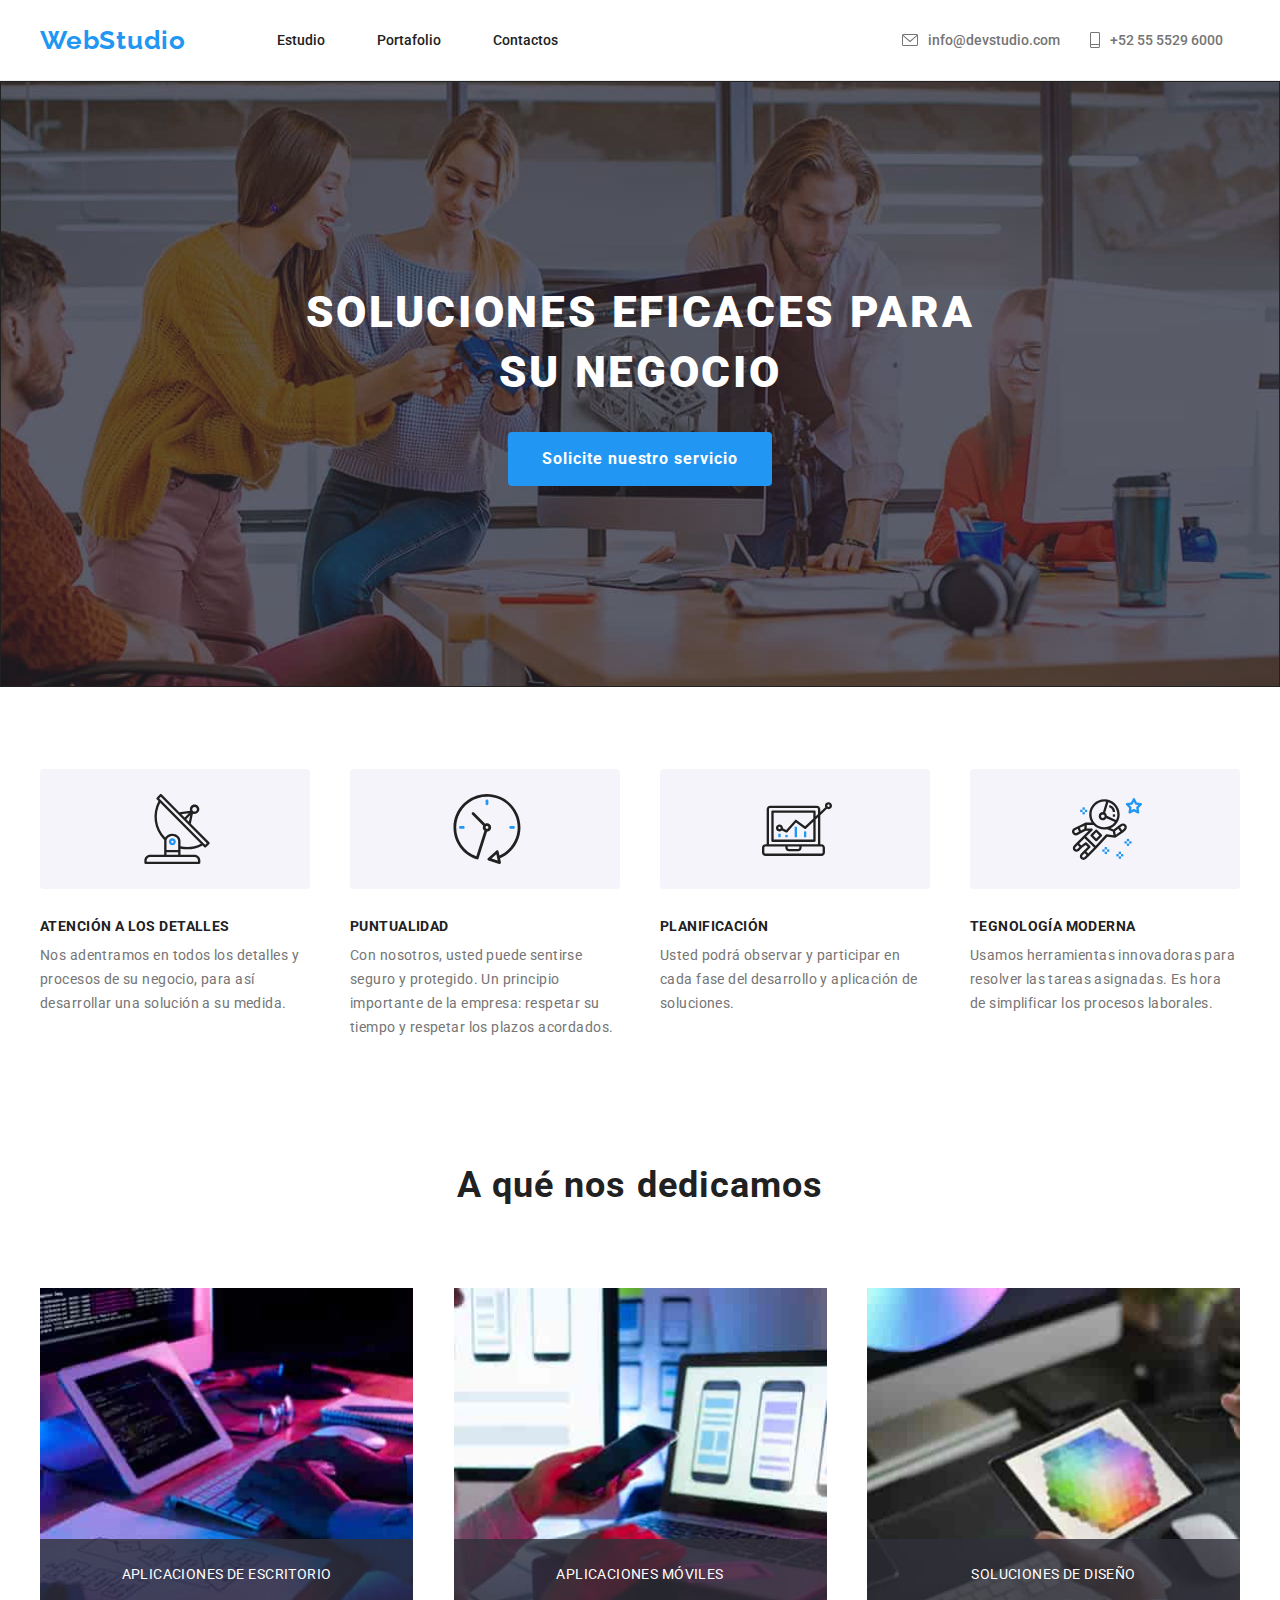
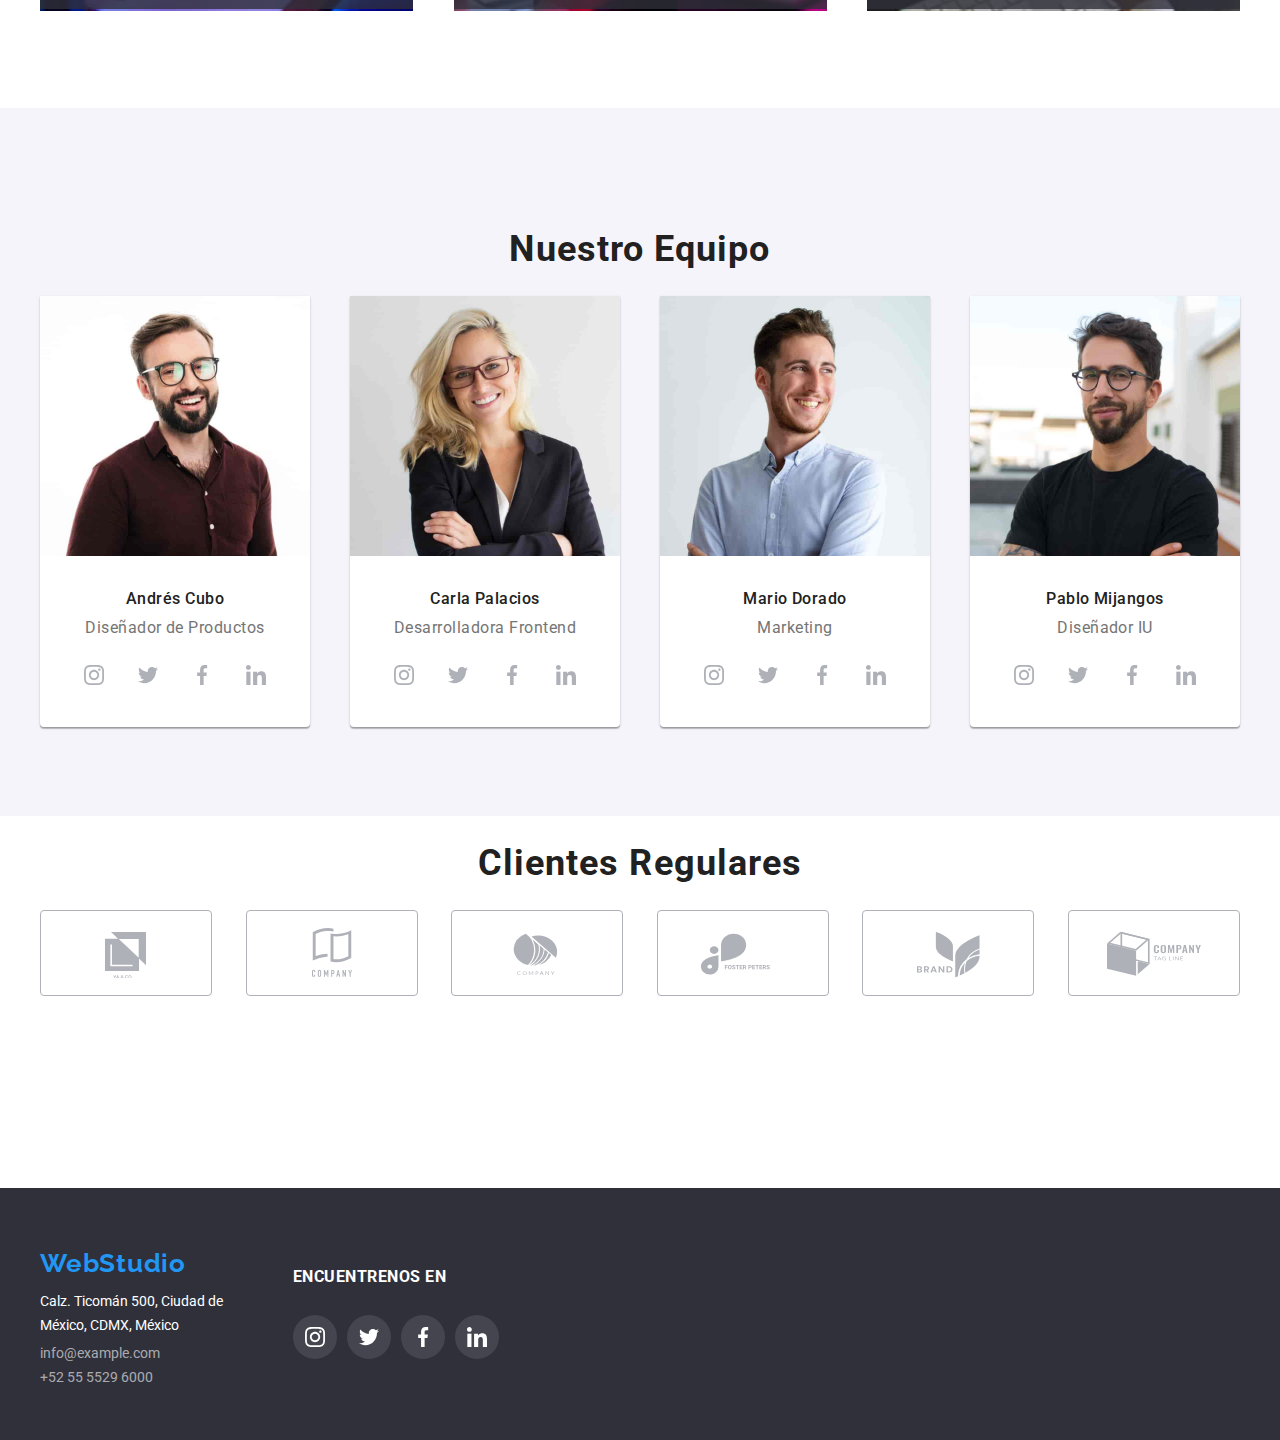
==== commit f8c8f96a: "imagenes-bar" ====
--- a/index.html
+++ b/index.html
@@ -131,29 +131,32 @@
         <section>
           <h2>A qué nos dedicamos</h2>
           <ul class="product-images">
-            <li class="product-image">
+            <li class="imagenes">
               <img
                 src="images/typing.jpg"
                 alt="Alguien planificando en su oficina"
                 width="373"
                 height="323"
               />
-            </li>
-            <li class="product-image">
+              <div class="imagenes-bar"><p>APLICACIONES DE ESCRITORIO</p></div>
+            </li>
+            <li class="imagenes">
               <img
                 src="images/phone.jpg"
                 alt="Alguien usando el telefono y una laptop"
                 width="373"
                 height="323"
               />
-            </li>
-            <li class="product-image">
+              <div class="imagenes-bar"><p>APLICACIONES MÓVILES</p></div>
+            </li>
+            <li class="imagenes">
               <img
                 src="images/tablet.jpg"
                 alt="Alguien diseñando en una tablet"
                 width="373"
                 height="323"
               />
+              <div class="imagenes-bar"><p>SOLUCIONES DE DISEÑO</p></div>
             </li>
           </ul>
         </section>
--- a/css/styles.css
+++ b/css/styles.css
@@ -232,6 +232,25 @@
   margin-right: auto;
 }
 
+.imagenes {
+  position: relative;
+}
+
+.imagenes-bar {
+  color: #fff;
+  background-color: rgba(47, 48, 58, 0.8);;
+  font-weight: 700px;
+  line-height: 16px;
+  text-align: center;
+  letter-spacing: 0.03em;
+  text-transform: uppercase;
+  padding: 27px 79px;
+
+  position: absolute;
+  bottom: 5px; 
+  width: 373px;
+  height: 70px;
+}
 /* _______ ________ Nuestro Equipo PICTURES _______ ________ */
 
 .cartas {
@@ -387,6 +406,35 @@
   cursor: pointer;
 }
 
+.product-image {
+  position: relative;
+  overflow: hidden;
+}
+
+.product-information {
+  color: #fff;
+  background-color: rgba(33, 150, 243, 0.9);
+  font-weight: 400;
+  font-size: 18px;
+  line-height: 28px;
+  letter-spacing: 0.03em;
+  padding: 63px 24px;
+
+  position: absolute;
+  top: 0;
+  left: 0;
+  width: 370px;
+  height: 294px;
+
+  transform: translateY(102%);
+  transition: transform 250ms ease;
+  transition-timing-function: cubic-bezier(0.4, 0, 0.2, 1);
+}
+
+.product:hover .product-information {
+  transform: translateY(0);
+}
+
 .product-name {
   font-weight: 700;
   font-size: 18px;
